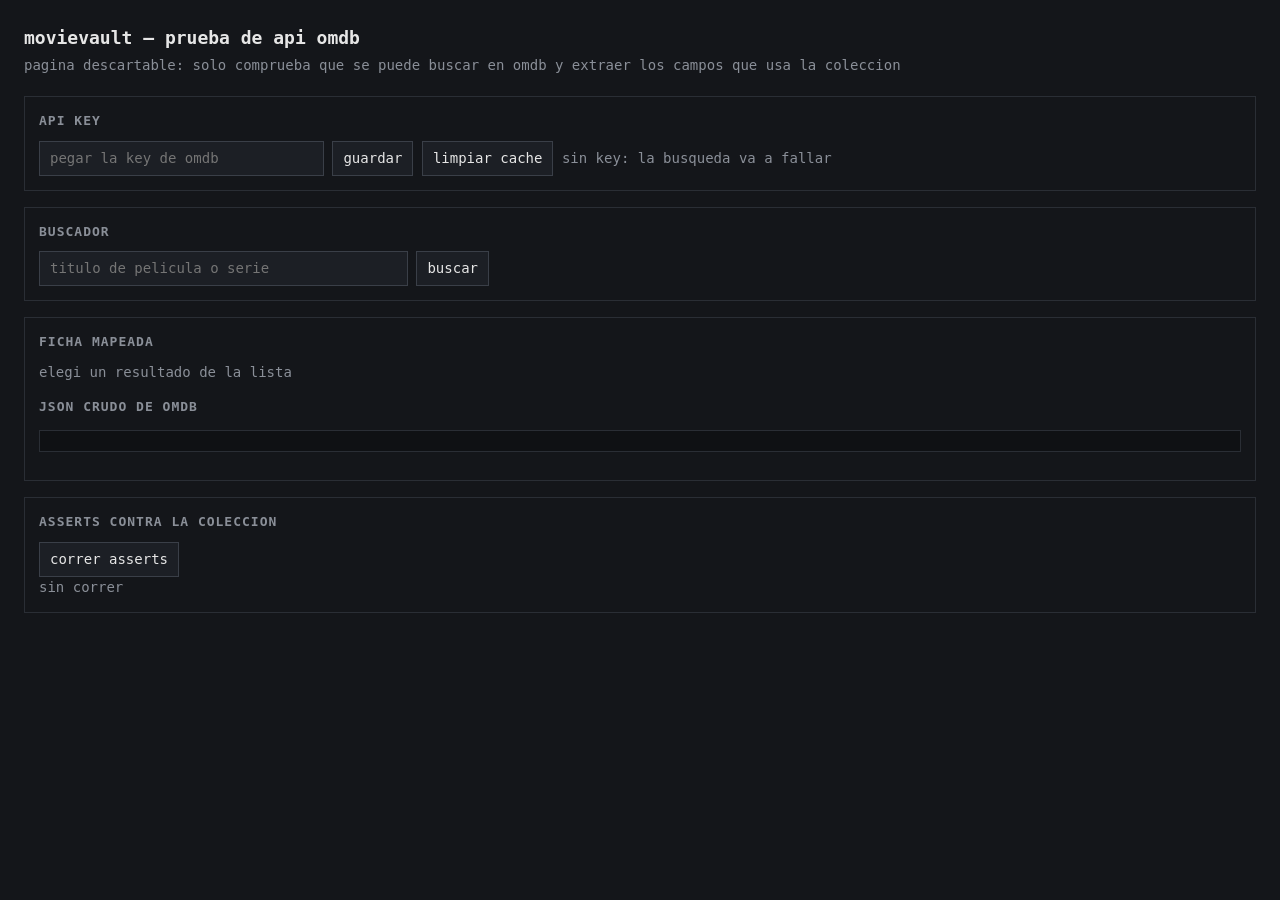
==== api-test.html @ 84021c7a "feat(api-test): panel de asserts campo por campo contra la coleccion" ====
<!doctype html>
<html lang="es">
<head>
<meta charset="utf-8">
<meta name="viewport" content="width=device-width, initial-scale=1">
<title>movievault — prueba de api omdb</title>
<style>
  :root { color-scheme: dark; }
  body { margin: 0; padding: 24px; background: #14161a; color: #e6e6e6; font: 14px/1.5 ui-monospace, "Cascadia Code", Consolas, monospace; }
  h1 { font-size: 18px; margin: 0 0 4px; }
  p.sub { margin: 0 0 20px; color: #8a8f98; }
  section { border: 1px solid #2a2e35; padding: 14px; margin-bottom: 16px; }
  h2 { font-size: 13px; margin: 0 0 10px; color: #8a8f98; text-transform: uppercase; letter-spacing: 1px; }
  input, button { font: inherit; background: #1c1f25; color: #e6e6e6; border: 1px solid #3a3f48; padding: 6px 10px; }
  button { cursor: pointer; }
  button:hover { background: #262a31; }
  #results div { padding: 6px 8px; cursor: pointer; border-bottom: 1px solid #23262c; }
  #results div:hover { background: #1c1f25; }
  table { border-collapse: collapse; width: 100%; }
  td, th { border: 1px solid #2a2e35; padding: 4px 8px; text-align: left; vertical-align: top; }
  th { color: #8a8f98; font-weight: normal; }
  pre { background: #0f1114; border: 1px solid #2a2e35; padding: 10px; overflow: auto; max-height: 320px; white-space: pre-wrap; word-break: break-word; }
  .ok { color: #6bd27a; }
  .warn { color: #e0b341; }
  .bad { color: #e06c6c; }
  .note { color: #8a8f98; }
</style>
</head>
<body>

<h1>movievault — prueba de api omdb</h1>
<p class="sub">pagina descartable: solo comprueba que se puede buscar en omdb y extraer los campos que usa la coleccion</p>

<section>
  <h2>api key</h2>
  <input id="key" type="text" size="30" placeholder="pegar la key de omdb">
  <button id="save-key">guardar</button>
  <button id="clear-cache">limpiar cache</button>
  <span id="key-status" class="note"></span>
</section>

<section>
  <h2>buscador</h2>
  <input id="query" type="search" size="40" placeholder="titulo de pelicula o serie">
  <button id="run-search">buscar</button>
  <div id="results"></div>
</section>

<section>
  <h2>ficha mapeada</h2>
  <div id="mapped" class="note">elegi un resultado de la lista</div>
  <h2 style="margin-top:14px">json crudo de omdb</h2>
  <pre id="raw"></pre>
</section>

<section>
  <h2>asserts contra la coleccion</h2>
  <button id="run-asserts">correr asserts</button>
  <div id="summary" class="note">sin correr</div>
  <div id="tests-table"></div>
</section>

<script src="js/omdb.js"></script>
<script src="js/omdb-testdata.js"></script>
<script>
(function () {
  const FIELDS = ["title", "releaseDate", "duration", "imdbRating", "parental", "genres", "country", "actors"];

  const keyInput = document.getElementById("key");
  const keyStatus = document.getElementById("key-status");
  const queryInput = document.getElementById("query");
  const resultsList = document.getElementById("results");
  const mappedCard = document.getElementById("mapped");
  const rawJson = document.getElementById("raw");

  function escapeHtml(text) {
    // la ficha se arma con innerHTML y los titulos vienen de una api: escapamos para no inyectar markup ajeno en la pagina
    return String(text).replace(/&/g, "&amp;").replace(/</g, "&lt;").replace(/>/g, "&gt;").replace(/"/g, "&quot;");
  }

  function paintKeyStatus() {
    const key = MV.omdb.getKey();
    keyStatus.textContent = key ? "key guardada (" + key.slice(0, 3) + "...)" : "sin key: la busqueda va a fallar";
  }

  function showError(err) {
    mappedCard.innerHTML = '<span class="bad">' + escapeHtml(err.message) + "</span>";
    rawJson.textContent = "";
  }

  function paintCard(mapped, raw) {
    const rows = FIELDS.map(function (field) {
      const value = Array.isArray(mapped[field]) ? mapped[field].join(", ") : String(mapped[field]);
      return "<tr><th>" + field + "</th><td>" + escapeHtml(value) + "</td></tr>";
    });
    rows.push('<tr><th>imdbLink</th><td><a href="' + escapeHtml(mapped.imdbLink) + '" target="_blank" rel="noopener">' + escapeHtml(mapped.imdbLink) + "</a></td></tr>");
    mappedCard.innerHTML = "<table>" + rows.join("") + "</table>";
    rawJson.textContent = JSON.stringify(raw, null, 2);
  }

  function paintResults(items) {
    if (!items.length) {
      resultsList.innerHTML = '<div class="note">sin resultados</div>';
      return;
    }
    resultsList.innerHTML = "";
    items.forEach(function (item) {
      const row = document.createElement("div");
      row.textContent = item.title + "  (" + item.year + ", " + item.type + ")  " + item.imdbID;
      row.addEventListener("click", function () {
        mappedCard.textContent = "cargando...";
        MV.omdb.getTitle(item.imdbID).then(function (result) {
          paintCard(result.mapped, result.raw);
        }).catch(showError);
      });
      resultsList.appendChild(row);
    });
  }

  function runSearch() {
    resultsList.innerHTML = '<div class="note">buscando...</div>';
    MV.omdb.search(queryInput.value).then(paintResults).catch(function (err) {
      resultsList.innerHTML = '<span class="bad">' + escapeHtml(err.message) + "</span>";
    });
  }

  document.getElementById("save-key").addEventListener("click", function () {
    MV.omdb.setKey(keyInput.value);
    keyInput.value = "";
    paintKeyStatus();
  });

  document.getElementById("clear-cache").addEventListener("click", function () {
    MV.omdb.clearCache();
    keyStatus.textContent = "cache borrado";
  });

  document.getElementById("run-search").addEventListener("click", runSearch);
  queryInput.addEventListener("keydown", function (event) {
    if (event.key === "Enter") {
      runSearch();
    }
  });

  function normalize(value) {
    if (Array.isArray(value)) {
      return value.join(", ");
    }
    if (value === null || value === undefined) {
      return "";
    }
    return String(value);
  }

  // tres estados a proposito: vacio es que omdb no tiene el dato, distinto es que lo tiene pero no coincide con la coleccion
  function compare(expectedValue, actualValue) {
    const actualText = normalize(actualValue);
    if (actualText === "" || actualText === "-") {
      return "empty";
    }
    return actualText === normalize(expectedValue) ? "ok" : "different";
  }

  const STATE_CLASS = { ok: "ok", different: "warn", empty: "bad" };
  const STATE_LABEL = { ok: "ok", different: "dif", empty: "--" };

  function runAsserts() {
    const expected = MV.omdbTestData.EXPECTED;
    const summaryBox = document.getElementById("summary");
    const container = document.getElementById("tests-table");
    summaryBox.textContent = "pidiendo " + expected.length + " titulos a omdb...";
    container.innerHTML = "";

    const rows = [];
    const counts = { ok: 0, different: 0, empty: 0, error: 0 };

    // en serie y no en paralelo para no disparar diez requests juntas contra el cupo diario
    return expected.reduce(function (chain, movie) {
      return chain.then(function () {
        return MV.omdb.getTitle(movie.imdbID).then(function (result) {
          const cells = FIELDS.map(function (field) {
            const state = compare(movie[field], result.mapped[field]);
            counts[state] = counts[state] + 1;
            const tooltip = normalize(movie[field]) + "  ->  " + normalize(result.mapped[field]);
            return '<td class="' + STATE_CLASS[state] + '" title="' + escapeHtml(tooltip) + '">' + STATE_LABEL[state] + "</td>";
          });
          rows.push("<tr><th>" + escapeHtml(movie.title) + "</th>" + cells.join("") + "</tr>");
        }).catch(function (err) {
          counts.error = counts.error + 1;
          rows.push('<tr><th>' + escapeHtml(movie.title) + '</th><td class="bad" colspan="' + FIELDS.length + '">' + escapeHtml(err.message) + "</td></tr>");
        });
      });
    }, Promise.resolve()).then(function () {
      const header = "<tr><th>titulo</th>" + FIELDS.map(function (field) { return "<th>" + field + "</th>"; }).join("") + "</tr>";
      container.innerHTML = "<table>" + header + rows.join("") + "</table>";
      summaryBox.innerHTML = 'asserts: <span class="ok">' + counts.ok + " ok</span> / " +
        '<span class="warn">' + counts.different + " distintos</span> / " +
        '<span class="bad">' + counts.empty + " vacios</span> / " +
        counts.error + " errores  (pasar el mouse por una celda muestra esperado -> obtenido)";
    });
  }

  document.getElementById("run-asserts").addEventListener("click", runAsserts);

  paintKeyStatus();
  window.MV_TEST = { FIELDS: FIELDS, runAsserts: runAsserts, compare: compare, normalize: normalize };
})();
</script>

</body>
</html>
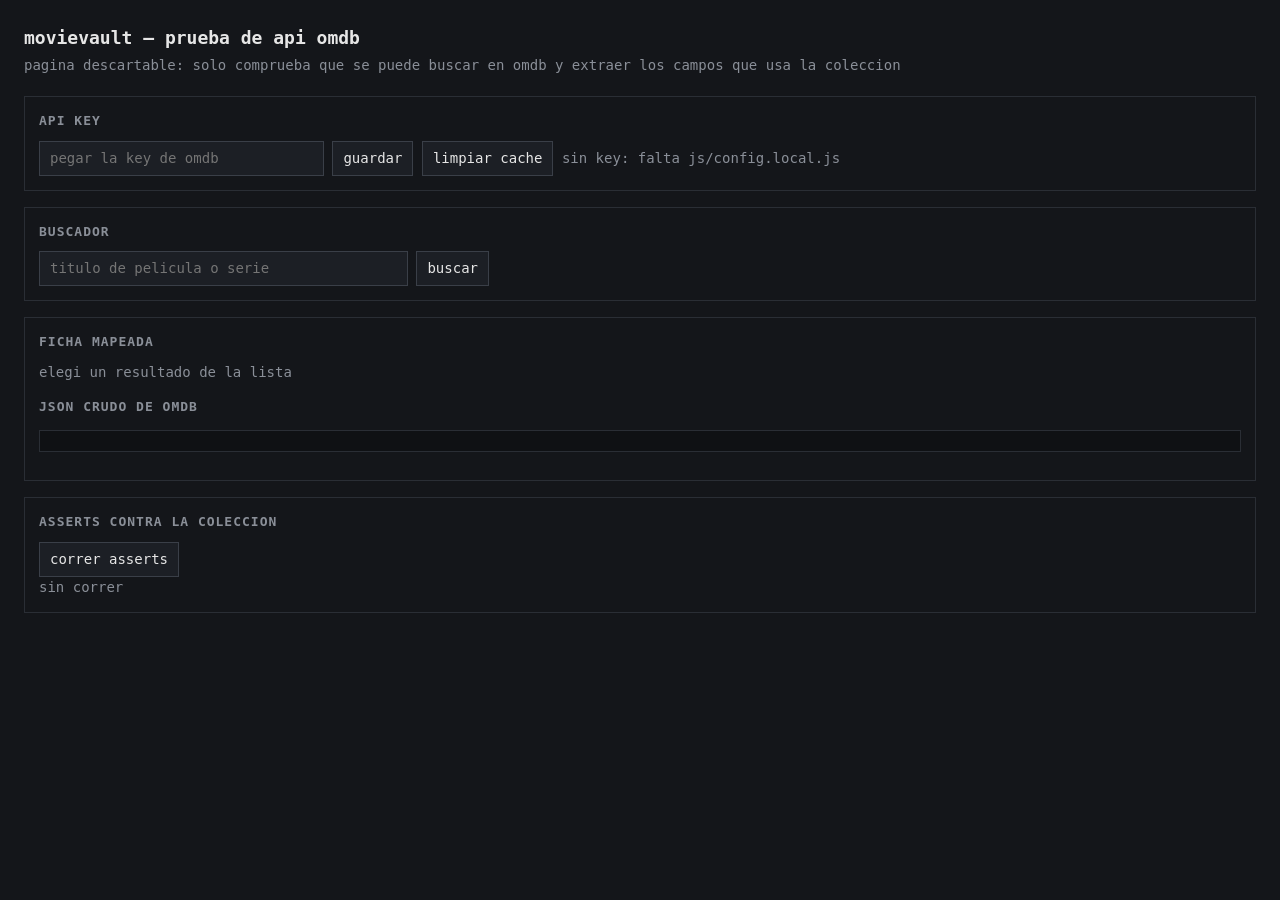
==== commit ac80594f: "feat(api-test): tomar la key de config.local.js cuando no hay ninguna guardada" ====
--- a/api-test.html
+++ b/api-test.html
@@ -60,6 +60,8 @@
   <div id="tests-table"></div>
 </section>
 
+<!-- config.local.js esta fuera de git y puede no existir en un clon limpio: el 404 es ruidoso pero no rompe nada, MV.config queda undefined y se avisa en pantalla -->
+<script src="js/config.local.js"></script>
 <script src="js/omdb.js"></script>
 <script src="js/omdb-testdata.js"></script>
 <script>
@@ -78,9 +80,23 @@
     return String(text).replace(/&/g, "&amp;").replace(/</g, "&lt;").replace(/>/g, "&gt;").replace(/"/g, "&quot;");
   }
 
+  // la key puede venir de js/config.local.js (fuera de git) o escribirse a mano en el input: el config solo gana cuando todavia no hay nada guardado, asi lo tipeado a mano no se pisa en cada reload
+  function seedKeyFromConfig() {
+    if (MV.omdb.getKey()) {
+      return;
+    }
+    if (MV.config && MV.config.has("OMDB_API_KEY")) {
+      MV.omdb.setKey(MV.config.get("OMDB_API_KEY"));
+    }
+  }
+
   function paintKeyStatus() {
     const key = MV.omdb.getKey();
-    keyStatus.textContent = key ? "key guardada (" + key.slice(0, 3) + "...)" : "sin key: la busqueda va a fallar";
+    if (!key) {
+      keyStatus.textContent = MV.config ? "sin key: config.local.js no trae OMDB_API_KEY" : "sin key: falta js/config.local.js";
+      return;
+    }
+    keyStatus.textContent = "key guardada (" + key.slice(0, 3) + "...)";
   }
 
   function showError(err) {
@@ -90,7 +106,9 @@
 
   function paintCard(mapped, raw) {
     const rows = FIELDS.map(function (field) {
-      const value = Array.isArray(mapped[field]) ? mapped[field].join(", ") : String(mapped[field]);
+      // imdbRating puede venir null cuando la pelicula todavia no tiene puntaje y String(null) escribe "null" en la tabla
+      const rawValue = mapped[field];
+      const value = rawValue === null || rawValue === undefined ? "-" : (Array.isArray(rawValue) ? rawValue.join(", ") : String(rawValue));
       return "<tr><th>" + field + "</th><td>" + escapeHtml(value) + "</td></tr>";
     });
     rows.push('<tr><th>imdbLink</th><td><a href="' + escapeHtml(mapped.imdbLink) + '" target="_blank" rel="noopener">' + escapeHtml(mapped.imdbLink) + "</a></td></tr>");
@@ -132,7 +150,8 @@
 
   document.getElementById("clear-cache").addEventListener("click", function () {
     MV.omdb.clearCache();
-    keyStatus.textContent = "cache borrado";
+    paintKeyStatus();
+    keyStatus.textContent = keyStatus.textContent + " — cache borrado";
   });
 
   document.getElementById("run-search").addEventListener("click", runSearch);
@@ -153,21 +172,31 @@
   }
 
   // tres estados a proposito: vacio es que omdb no tiene el dato, distinto es que lo tiene pero no coincide con la coleccion
+  // la igualdad se chequea primero porque un "-" que coincide de los dos lados es un acierto, no un hueco
   function compare(expectedValue, actualValue) {
     const actualText = normalize(actualValue);
-    if (actualText === "" || actualText === "-") {
-      return "empty";
-    }
-    return actualText === normalize(expectedValue) ? "ok" : "different";
+    if (actualText === normalize(expectedValue)) {
+      return "ok";
+    }
+    return actualText === "" || actualText === "-" ? "empty" : "different";
   }
 
   const STATE_CLASS = { ok: "ok", different: "warn", empty: "bad" };
   const STATE_LABEL = { ok: "ok", different: "dif", empty: "--" };
+
+  // el panel dispara diez requests reales: sin este flag un segundo click encadena otra corrida y quema el doble de cupo sin que se note
+  let assertsRunning = false;
 
   function runAsserts() {
     const expected = MV.omdbTestData.EXPECTED;
     const summaryBox = document.getElementById("summary");
     const container = document.getElementById("tests-table");
+    if (assertsRunning) {
+      return Promise.resolve();
+    }
+    assertsRunning = true;
+    const assertsButton = document.getElementById("run-asserts");
+    assertsButton.disabled = true;
     summaryBox.textContent = "pidiendo " + expected.length + " titulos a omdb...";
     container.innerHTML = "";
 
@@ -197,11 +226,19 @@
         '<span class="warn">' + counts.different + " distintos</span> / " +
         '<span class="bad">' + counts.empty + " vacios</span> / " +
         counts.error + " errores  (pasar el mouse por una celda muestra esperado -> obtenido)";
+      assertsRunning = false;
+      assertsButton.disabled = false;
+    }).catch(function (err) {
+      // red de seguridad: el catch por titulo ya traga los rechazos de la cadena, esto solo cubre un throw dentro del pintado final
+      assertsRunning = false;
+      assertsButton.disabled = false;
+      throw err;
     });
   }
 
   document.getElementById("run-asserts").addEventListener("click", runAsserts);
 
+  seedKeyFromConfig();
   paintKeyStatus();
   window.MV_TEST = { FIELDS: FIELDS, runAsserts: runAsserts, compare: compare, normalize: normalize };
 })();
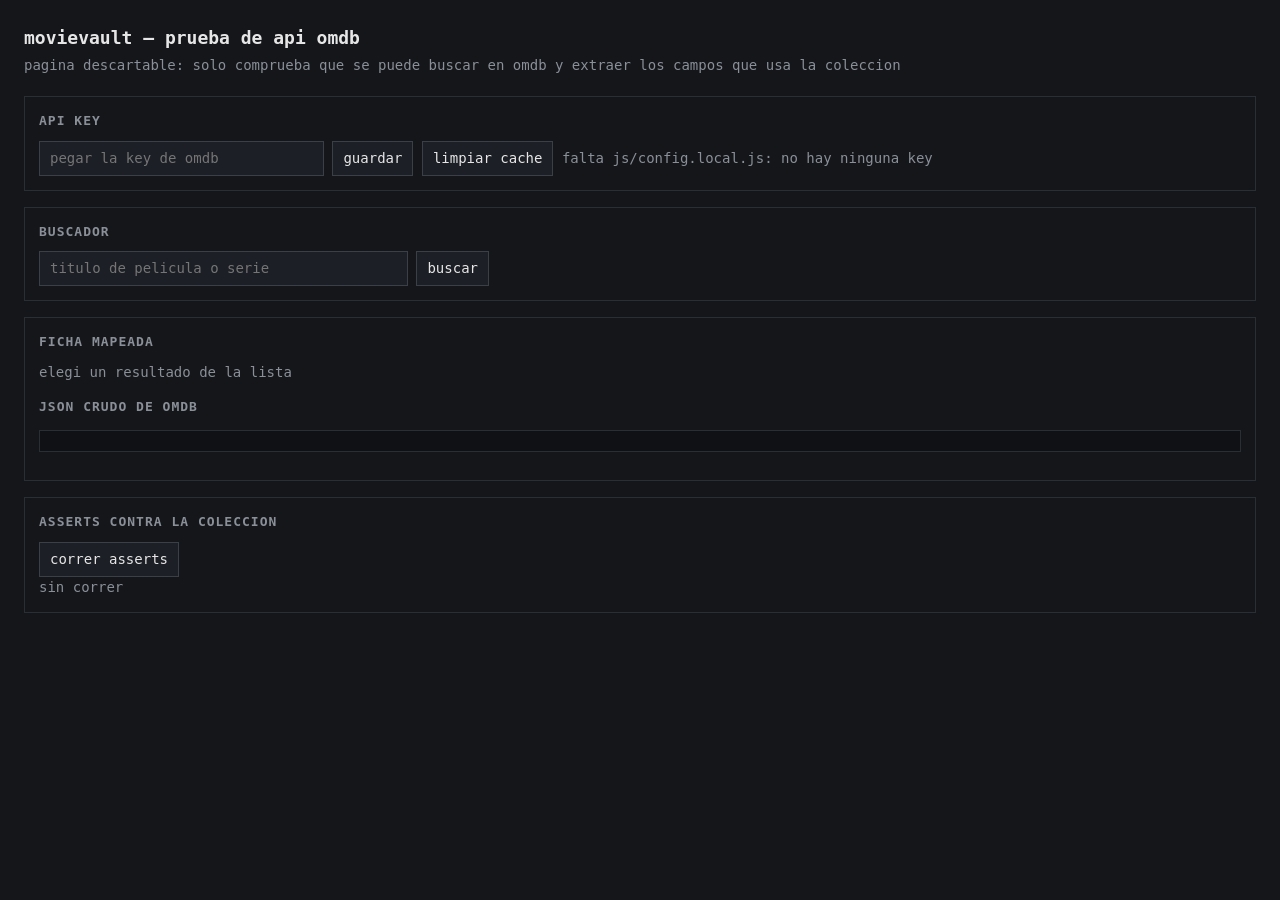
==== commit 115b6388: "feat(api-test): la ficha sale de tmdb y muestra la portada" ====
--- a/api-test.html
+++ b/api-test.html
@@ -20,6 +20,9 @@
   td, th { border: 1px solid #2a2e35; padding: 4px 8px; text-align: left; vertical-align: top; }
   th { color: #8a8f98; font-weight: normal; }
   pre { background: #0f1114; border: 1px solid #2a2e35; padding: 10px; overflow: auto; max-height: 320px; white-space: pre-wrap; word-break: break-word; }
+  .ficha { display: flex; gap: 14px; align-items: flex-start; }
+  .ficha img { width: 140px; border: 1px solid #2a2e35; flex: 0 0 auto; }
+  .ficha .datos { flex: 1; min-width: 0; }
   .ok { color: #6bd27a; }
   .warn { color: #e0b341; }
   .bad { color: #e06c6c; }
@@ -63,6 +66,8 @@
 <!-- config.local.js esta fuera de git y puede no existir en un clon limpio: el 404 es ruidoso pero no rompe nada, MV.config queda undefined y se avisa en pantalla -->
 <script src="js/config.local.js"></script>
 <script src="js/omdb.js"></script>
+<script src="js/tmdb.js"></script>
+<script src="js/movie-source.js"></script>
 <script src="js/omdb-testdata.js"></script>
 <script>
 (function () {
@@ -91,12 +96,17 @@
   }
 
   function paintKeyStatus() {
-    const key = MV.omdb.getKey();
-    if (!key) {
-      keyStatus.textContent = MV.config ? "sin key: config.local.js no trae OMDB_API_KEY" : "sin key: falta js/config.local.js";
-      return;
-    }
-    keyStatus.textContent = "key guardada (" + key.slice(0, 3) + "...)";
+    if (!MV.config) {
+      keyStatus.textContent = "falta js/config.local.js: no hay ninguna key";
+      return;
+    }
+    const faltan = MV.config.missing();
+    if (faltan.length) {
+      keyStatus.textContent = "faltan en config.local.js: " + faltan.join(", ");
+      return;
+    }
+    const omdbKey = MV.omdb.getKey();
+    keyStatus.textContent = "tmdb lista, omdb " + (omdbKey ? "lista (" + omdbKey.slice(0, 3) + "...)" : "sin key, el rating va a quedar vacio");
   }
 
   function showError(err) {
@@ -112,7 +122,8 @@
       return "<tr><th>" + field + "</th><td>" + escapeHtml(value) + "</td></tr>";
     });
     rows.push('<tr><th>imdbLink</th><td><a href="' + escapeHtml(mapped.imdbLink) + '" target="_blank" rel="noopener">' + escapeHtml(mapped.imdbLink) + "</a></td></tr>");
-    mappedCard.innerHTML = "<table>" + rows.join("") + "</table>";
+    const poster = mapped.poster ? '<img src="' + escapeHtml(mapped.poster) + '" alt="portada">' : "";
+    mappedCard.innerHTML = '<div class="ficha">' + poster + '<div class="datos"><table>' + rows.join("") + "</table></div></div>";
     rawJson.textContent = JSON.stringify(raw, null, 2);
   }
 
@@ -124,11 +135,15 @@
     resultsList.innerHTML = "";
     items.forEach(function (item) {
       const row = document.createElement("div");
-      row.textContent = item.title + "  (" + item.year + ", " + item.type + ")  " + item.imdbID;
+      row.textContent = item.title + "  (" + item.year + ")";
       row.addEventListener("click", function () {
         mappedCard.textContent = "cargando...";
-        MV.omdb.getTitle(item.imdbID).then(function (result) {
+        MV.movieSource.getMovie(item.tmdbId).then(function (result) {
+          // se pinta con lo de tmdb sin esperar a omdb: si omdb tarda o esta caido la ficha ya esta en pantalla
           paintCard(result.mapped, result.raw);
+          return result.rating.then(function (rating) {
+            paintCard(Object.assign({}, result.mapped, { imdbRating: rating }), result.raw);
+          });
         }).catch(showError);
       });
       resultsList.appendChild(row);
@@ -137,7 +152,7 @@
 
   function runSearch() {
     resultsList.innerHTML = '<div class="note">buscando...</div>';
-    MV.omdb.search(queryInput.value).then(paintResults).catch(function (err) {
+    MV.movieSource.search(queryInput.value).then(paintResults).catch(function (err) {
       resultsList.innerHTML = '<span class="bad">' + escapeHtml(err.message) + "</span>";
     });
   }
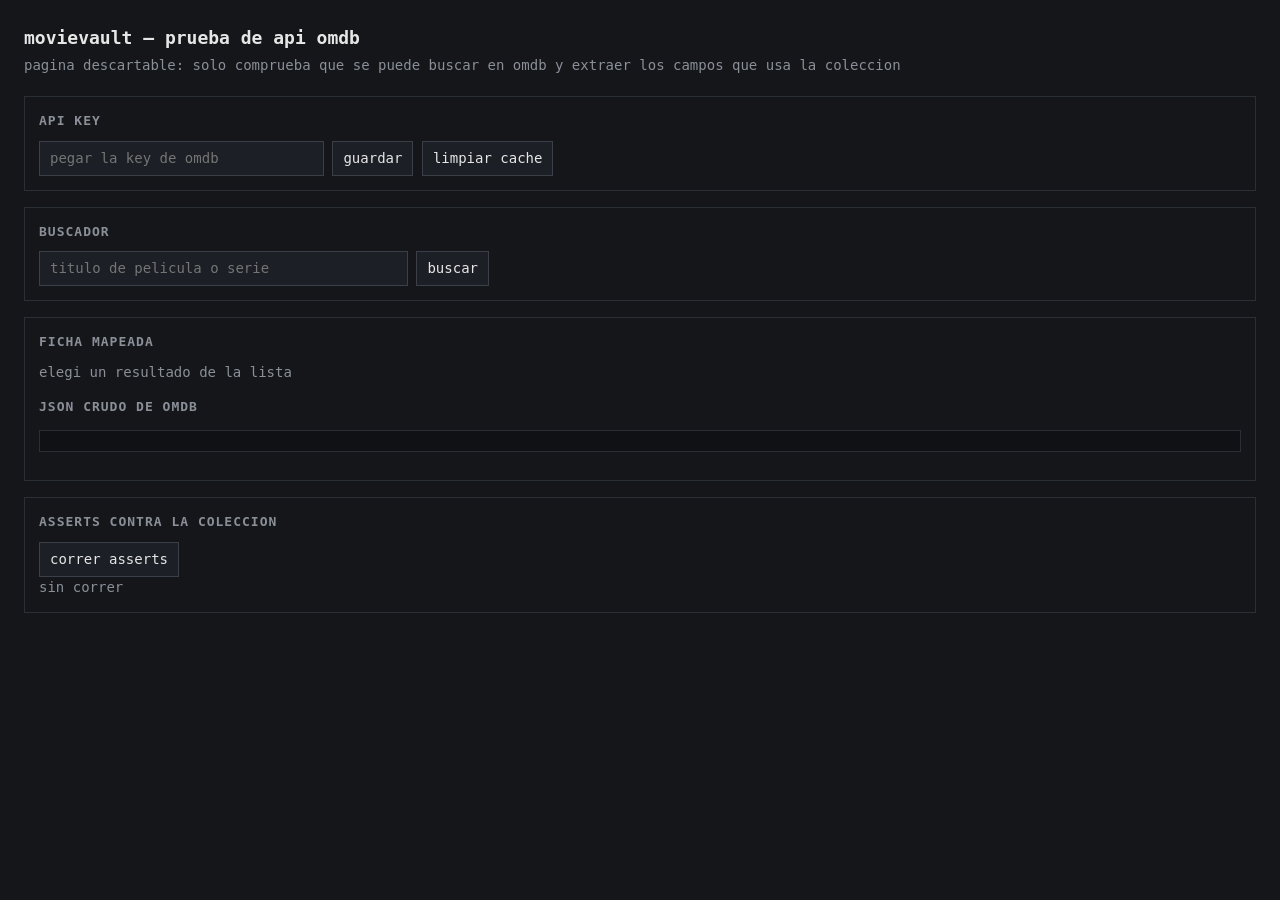
==== commit 306f645a: "fix(api-test): bustear los js para no leer versiones cacheadas" ====
--- a/api-test.html
+++ b/api-test.html
@@ -64,11 +64,17 @@
 </section>
 
 <!-- config.local.js esta fuera de git y puede no existir en un clon limpio: el 404 es ruidoso pero no rompe nada, MV.config queda undefined y se avisa en pantalla -->
-<script src="js/config.local.js"></script>
-<script src="js/omdb.js"></script>
-<script src="js/tmdb.js"></script>
-<script src="js/movie-source.js"></script>
-<script src="js/omdb-testdata.js"></script>
+<script>
+  // el server estatico local no manda cabeceras de no-cache, sin esta firma el browser se queda con la version vieja de los scripts y hay que recargar a mano despues de cada edicion
+  window.MV_BUST = Date.now();
+  ["js/config.local.js", "js/omdb.js", "js/tmdb.js", "js/omdb-testdata.js", "js/movie-source.js"].forEach(function (src) {
+    const script = document.createElement("script");
+    script.src = src + "?v=" + window.MV_BUST;
+    // async false mantiene el orden de ejecucion, que importa porque los modulos se registran en el namespace MV
+    script.async = false;
+    document.body.appendChild(script);
+  });
+</script>
 <script>
 (function () {
   const FIELDS = ["title", "releaseDate", "duration", "imdbRating", "parental", "genres", "country", "actors"];
@@ -100,9 +106,9 @@
       keyStatus.textContent = "falta js/config.local.js: no hay ninguna key";
       return;
     }
-    const faltan = MV.config.missing();
-    if (faltan.length) {
-      keyStatus.textContent = "faltan en config.local.js: " + faltan.join(", ");
+    // solo se chequea lo que el pipeline usa de verdad: TMDB_READ_ACCESS_TOKEN esta en el config pero este cliente va por api_key
+    if (!MV.config.has("TMDB_API_KEY")) {
+      keyStatus.textContent = "falta TMDB_API_KEY en config.local.js: la busqueda no va a andar";
       return;
     }
     const omdbKey = MV.omdb.getKey();
@@ -203,7 +209,7 @@
   let assertsRunning = false;
 
   function runAsserts() {
-    const expected = MV.omdbTestData.EXPECTED;
+    const expected = MV.omdbTestData.movies();
     const summaryBox = document.getElementById("summary");
     const container = document.getElementById("tests-table");
     if (assertsRunning) {
@@ -212,20 +218,30 @@
     assertsRunning = true;
     const assertsButton = document.getElementById("run-asserts");
     assertsButton.disabled = true;
-    summaryBox.textContent = "pidiendo " + expected.length + " titulos a omdb...";
+    summaryBox.textContent = "pidiendo " + expected.length + " peliculas a tmdb...";
     container.innerHTML = "";
 
     const rows = [];
     const counts = { ok: 0, different: 0, empty: 0, error: 0 };
 
-    // en serie y no en paralelo para no disparar diez requests juntas contra el cupo diario
+    // en serie y no en paralelo para no disparar requests juntas contra el cupo diario de omdb
     return expected.reduce(function (chain, movie) {
       return chain.then(function () {
-        return MV.omdb.getTitle(movie.imdbID).then(function (result) {
+        return MV.tmdb.findByImdbId(movie.imdbID).then(function (tmdbId) {
+          if (!tmdbId) {
+            throw new Error("tmdb no encontro " + movie.imdbID);
+          }
+          return MV.movieSource.getMovie(tmdbId);
+        }).then(function (result) {
+          // se espera el rating aca porque la celda de imdbRating tiene que compararse contra un valor ya resuelto
+          return result.rating.then(function (rating) {
+            return Object.assign({}, result.mapped, { imdbRating: rating });
+          });
+        }).then(function (mapped) {
           const cells = FIELDS.map(function (field) {
-            const state = compare(movie[field], result.mapped[field]);
+            const state = compare(movie[field], mapped[field]);
             counts[state] = counts[state] + 1;
-            const tooltip = normalize(movie[field]) + "  ->  " + normalize(result.mapped[field]);
+            const tooltip = normalize(movie[field]) + "  ->  " + normalize(mapped[field]);
             return '<td class="' + STATE_CLASS[state] + '" title="' + escapeHtml(tooltip) + '">' + STATE_LABEL[state] + "</td>";
           });
           rows.push("<tr><th>" + escapeHtml(movie.title) + "</th>" + cells.join("") + "</tr>");
@@ -240,7 +256,8 @@
       summaryBox.innerHTML = 'asserts: <span class="ok">' + counts.ok + " ok</span> / " +
         '<span class="warn">' + counts.different + " distintos</span> / " +
         '<span class="bad">' + counts.empty + " vacios</span> / " +
-        counts.error + " errores  (pasar el mouse por una celda muestra esperado -> obtenido)";
+        counts.error + " errores sobre " + expected.length + " peliculas, las 3 series quedan fuera por ahora" +
+        "  (pasar el mouse por una celda muestra esperado -> obtenido)";
       assertsRunning = false;
       assertsButton.disabled = false;
     }).catch(function (err) {
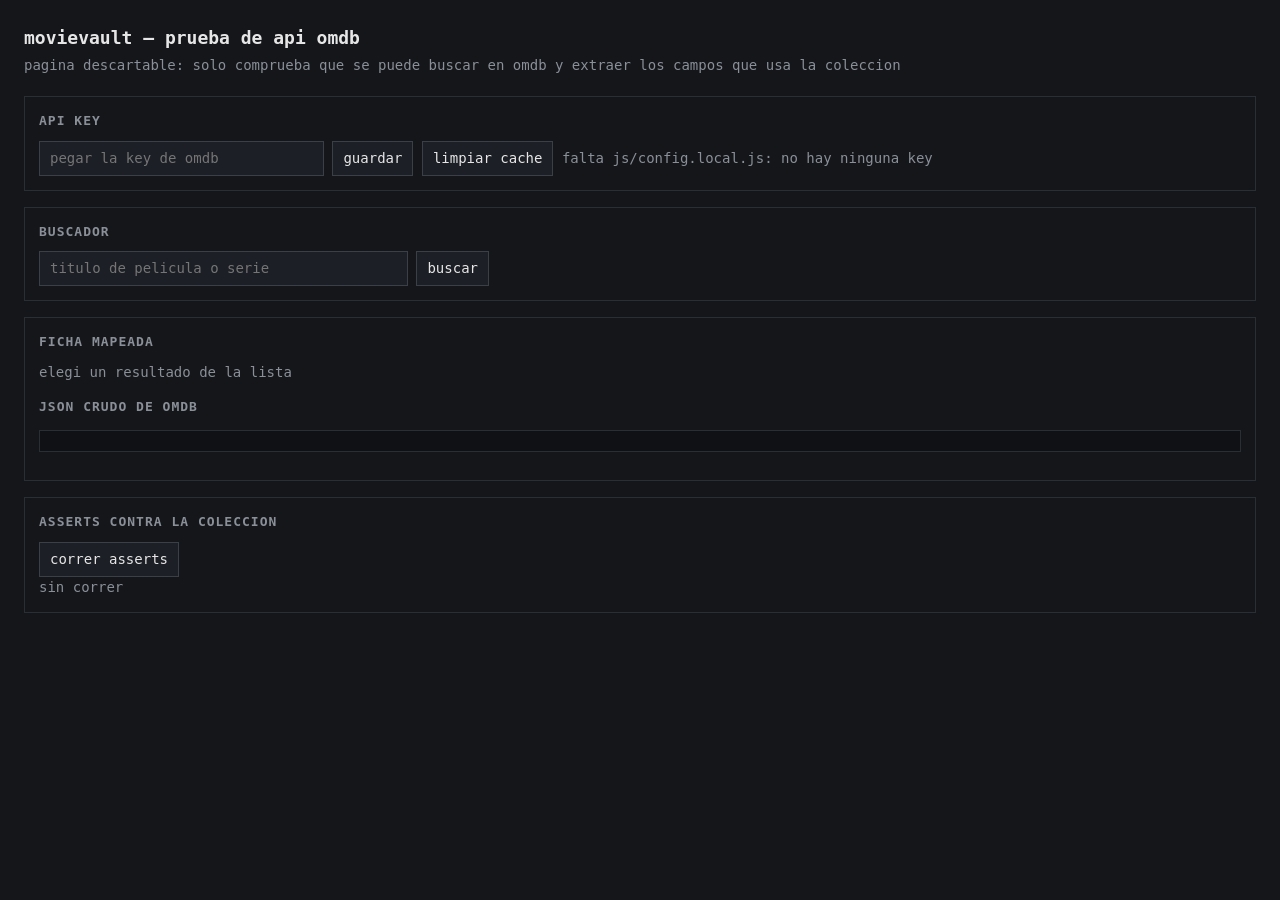
==== commit da27c4a5: "fix(api-test): esperar a que los cinco scripts carguen antes de leer MV el loader dinamico (?v=times" ====
--- a/api-test.html
+++ b/api-test.html
@@ -67,11 +67,23 @@
 <script>
   // el server estatico local no manda cabeceras de no-cache, sin esta firma el browser se queda con la version vieja de los scripts y hay que recargar a mano despues de cada edicion
   window.MV_BUST = Date.now();
-  ["js/config.local.js", "js/omdb.js", "js/tmdb.js", "js/omdb-testdata.js", "js/movie-source.js"].forEach(function (src) {
+  const MV_SOURCES = ["js/config.local.js", "js/omdb.js", "js/tmdb.js", "js/omdb-testdata.js", "js/movie-source.js"];
+  let mvPending = MV_SOURCES.length;
+  // el script dinamico no bloquea el parser como uno estatico: el script de abajo no puede leer MV hasta que estos cinco terminen de cargar
+  function mvScriptSettled() {
+    mvPending -= 1;
+    if (mvPending === 0 && window.MV_ON_SCRIPTS_READY) {
+      window.MV_ON_SCRIPTS_READY();
+    }
+  }
+  MV_SOURCES.forEach(function (src) {
     const script = document.createElement("script");
     script.src = src + "?v=" + window.MV_BUST;
     // async false mantiene el orden de ejecucion, que importa porque los modulos se registran en el namespace MV
     script.async = false;
+    // onerror cuenta igual que onload: config.local.js puede 404 y no tiene que trabar el resto
+    script.onload = mvScriptSettled;
+    script.onerror = mvScriptSettled;
     document.body.appendChild(script);
   });
 </script>
@@ -270,9 +282,13 @@
 
   document.getElementById("run-asserts").addEventListener("click", runAsserts);
 
-  seedKeyFromConfig();
-  paintKeyStatus();
   window.MV_TEST = { FIELDS: FIELDS, runAsserts: runAsserts, compare: compare, normalize: normalize };
+
+  // recien aca MV existe: el loader de scripts de arriba llama a esto cuando terminaron de cargar los cinco
+  window.MV_ON_SCRIPTS_READY = function () {
+    seedKeyFromConfig();
+    paintKeyStatus();
+  };
 })();
 </script>
 
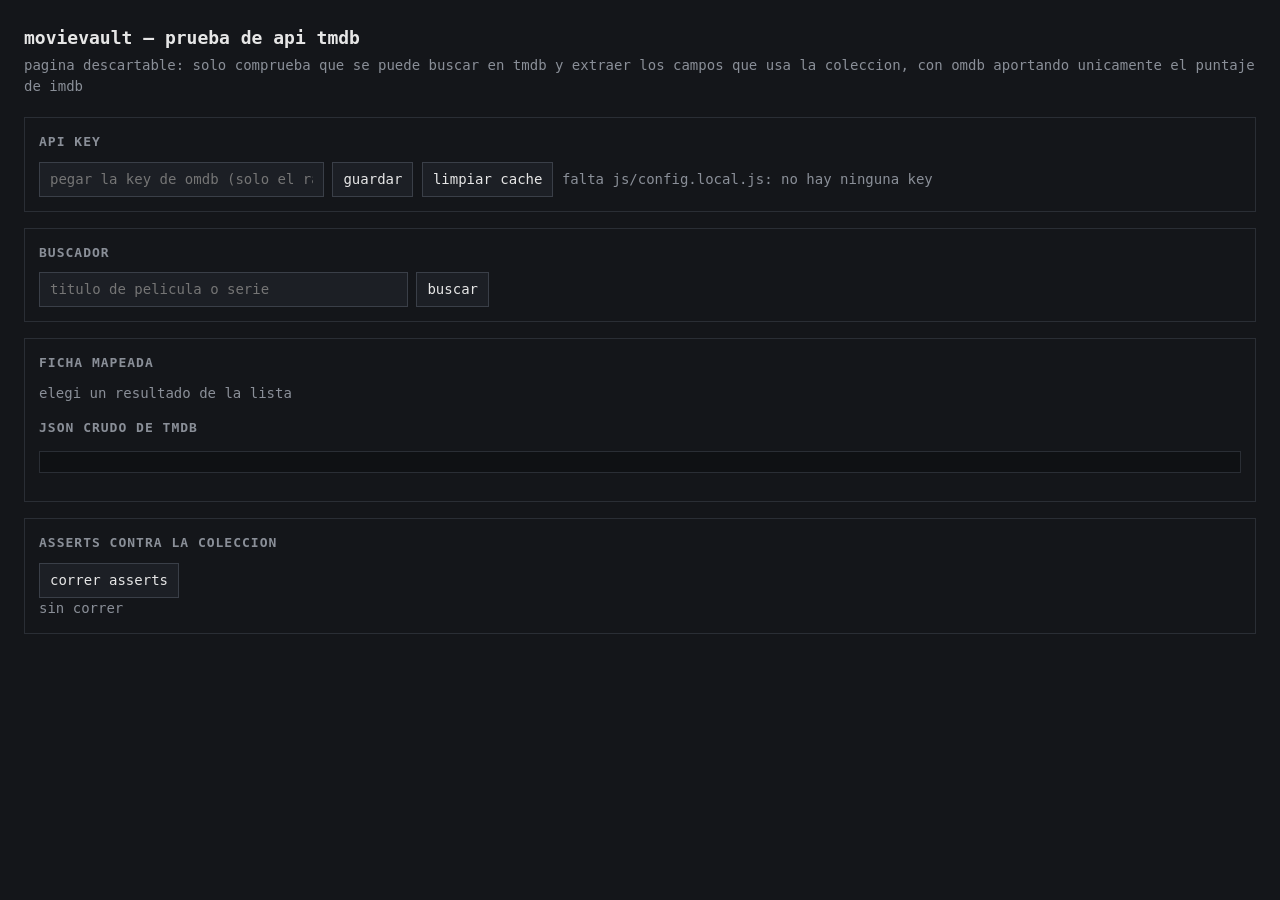
==== commit eeb97c57: "fix(api-test): los carteles decian omdb cuando la ficha ya sale de tmdb" ====
--- a/api-test.html
+++ b/api-test.html
@@ -3,7 +3,7 @@
 <head>
 <meta charset="utf-8">
 <meta name="viewport" content="width=device-width, initial-scale=1">
-<title>movievault — prueba de api omdb</title>
+<title>movievault — prueba de api tmdb</title>
 <style>
   :root { color-scheme: dark; }
   body { margin: 0; padding: 24px; background: #14161a; color: #e6e6e6; font: 14px/1.5 ui-monospace, "Cascadia Code", Consolas, monospace; }
@@ -31,12 +31,12 @@
 </head>
 <body>
 
-<h1>movievault — prueba de api omdb</h1>
-<p class="sub">pagina descartable: solo comprueba que se puede buscar en omdb y extraer los campos que usa la coleccion</p>
+<h1>movievault — prueba de api tmdb</h1>
+<p class="sub">pagina descartable: solo comprueba que se puede buscar en tmdb y extraer los campos que usa la coleccion, con omdb aportando unicamente el puntaje de imdb</p>
 
 <section>
   <h2>api key</h2>
-  <input id="key" type="text" size="30" placeholder="pegar la key de omdb">
+  <input id="key" type="text" size="30" placeholder="pegar la key de omdb (solo el rating)">
   <button id="save-key">guardar</button>
   <button id="clear-cache">limpiar cache</button>
   <span id="key-status" class="note"></span>
@@ -52,7 +52,7 @@
 <section>
   <h2>ficha mapeada</h2>
   <div id="mapped" class="note">elegi un resultado de la lista</div>
-  <h2 style="margin-top:14px">json crudo de omdb</h2>
+  <h2 style="margin-top:14px">json crudo de tmdb</h2>
   <pre id="raw"></pre>
 </section>
 
@@ -204,7 +204,7 @@
     return String(value);
   }
 
-  // tres estados a proposito: vacio es que omdb no tiene el dato, distinto es que lo tiene pero no coincide con la coleccion
+  // tres estados a proposito: vacio es que la api no tiene el dato, distinto es que lo tiene pero no coincide con la coleccion
   // la igualdad se chequea primero porque un "-" que coincide de los dos lados es un acierto, no un hueco
   function compare(expectedValue, actualValue) {
     const actualText = normalize(actualValue);
